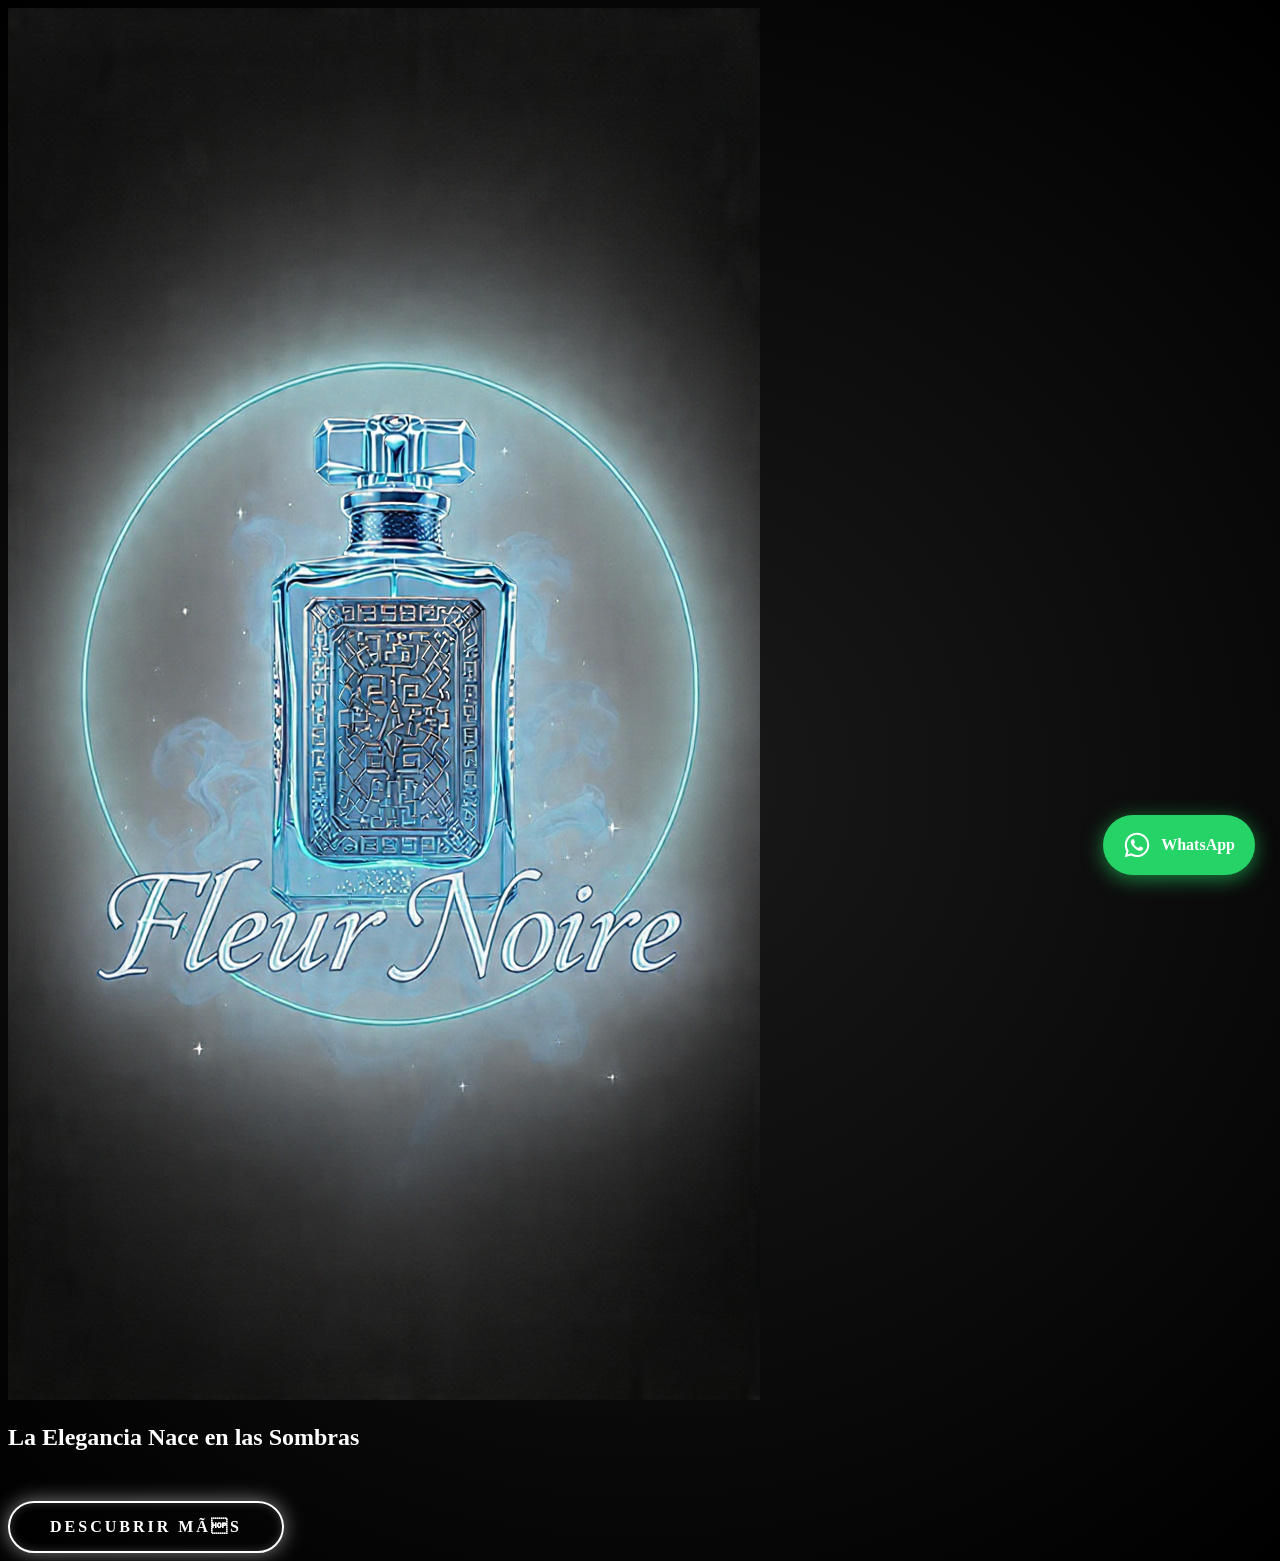
==== index.html @ 38c20ef3 "index.html" ====
<!DOCTYPE html>
<htm lang="es">
<head>
  <title>Fleur Noire MX</title>
  <meta charset="UFT-8">
  <link rel="icon" type="image/jpeg" href="favicon.jpeg">
  <style>
  body { 
    background: radial-gradient(circle at center, #1a1a1a 0%, #000000 100%);
    color: #FFF;
    font-family: Georgia, serif;
    min-height: 100vh;
}
    
    
.hero {
    display: flex;
    flex-direction: column;
    align-items: center;
    justify-content: center;
    min-height: 100vh;
    padding: 20px;
    text-align: center;
    gap: 20px; /
}

.hero img {
    max-width: 600px !important;
    width: 90% !important;
    height: auto;
    display: block;
    margin: 0 auto 40px auto !important;
    filter: drop-shadow(0 0 40px #00f2ff) 
            drop-shadow(0 0 80px #00f2ff) !important;
}

.hero h2, .hero p { 
    font-size: 36px !important;
    color: #fff !important;
    letter-spacing: 5px !important;
    text-transform: uppercase !important;
    text-shadow: 0 0 20px #fff,
                 0 0 40px #00f2ff !important;
    margin: 40px 0 !important;
}

.hero a {
    padding: 25px 60px !important;
    font-size: 24px !important;
    color: #00f2ff !important;
    border: 3px solid #00f2ff !important;
    border-radius: 50px !important;
    text-decoration: none !important;
    text-transform: uppercase !important;
    letter-spacing: 3px !important;
    display: inline-block !important;
    margin-top: 40px !important;
    box-shadow: 0 0 30px #00f2ff,
                inset 0 0 30px rgba(0, 242, 255, 0.2) !important;
    transition: all 0.3s ease !important;
}

.hero a:hover {
    background: #00f2ff !important;
    color: #000 !important;
    box-shadow: 0 0 50px #00f2ff !important;
    transform: scale(1.1) !important;
}
.btn-descubrir {
    display: inline-block;
    padding: 14px 35px;
    background: transparent;
    color: #00d9ff;
    border: 2px solid #00d9ff;
    border-radius: 50px;
    font-size: 1rem;
    font-weight: 600;
    letter-spacing: 3px;
    text-transform: uppercase;
    text-decoration: none;
    cursor: pointer;
    transition: all 0.3s ease;
    box-shadow: 
    0 0 15px rgba(0, 217, 255, 0.1);
}

.btn-descubrir {
    display: inline-block;
    margin-top: 30px;
    padding: 15px 40px;
    background: transparent;
    color: #fff;
    text-decoration: none;
    text-transform: uppercase;
    font-weight: 700;
    letter-spacing: 3px;
    border: 2px solid #fff;
    border-radius: 50px;
    box-shadow: 
        0 0 20px rgba(255, 255, 255, 0.5),
        inset 0 0 10px rgba(255, 255, 255, 0.2);
    transition: all 0.3s ease;
    animation: pulseBoton 2s ease-in-out infinite;
}

.btn-descubrir:hover {
    background: rgba(255, 255, 255, 0.1);
    color: #fff;
    border: 2px solid #fff;
    box-shadow: 
        0 0 30px #ffffff,
        0 0 60px #e0e0e0,
        inset 0 0 20px rgba(255, 255, 255, 0.3);
    transform: translateY(-5px) scale(1.05);
}

.btn-descubrir:focus {
    outline: 2px solid rgba(255, 255, 255, 0.4);
    outline-offset: 4px;
}

.btn-descubrir:active {
    background: rgba(255, 255, 255, 0.2);
    backdrop-filter: blur(10px);
    -webkit-backdrop-filter: blur(10px);
    transform: scale(0.95);
    outline: none;
}

@keyframes pulseBoton {
    0%, 100% { 
        box-shadow: 
            0 0 20px rgba(255, 255, 255, 0.5),
            inset 0 0 10px rgba(255, 255, 255, 0.2);
    }
    50% { 
        box-shadow: 
            0 0 35px rgba(255, 255, 255, 0.8),
            0 0 60px rgba(255, 255, 255, 0.4),
            inset 0 0 15px rgba(255, 255, 255, 0.3);
    }
}
    <style>
  body { 
    background: #000;

     }
    .hero { 
      display: flex; 
     }

 .hero h2 { 
    font-size: 2rem; 
    font-weight: 700;
    margin: 0;
    color: #ffffff; 
    letter-spacing: 4px;
    text-transform: uppercase;
    animation: whiteFire 1.2s ease-in-out infinite alternate; 
    text-shadow: 
        0 0 10px #fff,
        0 0 20px #fff,
        0 0 30px #e0e0e0;
}

      }

  @keyframes whiteFire {
    0%, 100% {
        text-shadow: 
            0 0 5px #fff,
            0 0 10px #fff,
            0 0 20px #fff,
            0 0 40px #e0e0e0;
        transform: translateY(0px);
    }
    50% {
        text-shadow: 
            0 -5px 15px #fff,
            0 -10px 25px #fff,
            0 -15px 35px #e0e0e0;
        transform: scaleY(1.05) skewX(1deg);
    }
    40% {
        text-shadow: 
            0 0 10px #fff,
            0 0 30px #fff,
            0 0 50px #ffffff;
        transform: scaleY(0.97) skewX(-1deg);
    }
    50% {
        text-shadow: 
            0 0 5px  15px #fff,
            0 0 10px 25px #fff,
            0 0 20px 40px #fff,
            0 0 40px 60px #e0e0e0;             
        transform: translateY(0px); 
    }
    50% {
        text-shadow: 
            0 -5px 15px #fff,
            0  -10px 25px #fff,
            0  -15px 40px #fff;
            0  -20px 60px #e0e0e0;
        transform: translateY(-3px);
    }
}
    
    @keyframes smokeMove {
        0% { background-position: 0% 0%, 100% 100%; }
        100% { background-position: 100% 50%, 0% 50%; }
    }
 .btn-whatsapp {
        position: fixed;
        bottom: 25px;
        right: 25px;
        background: #25D366;
        color: #fff;
        width: 60px;
        height: 60px;
        border-radius: 50%;
        display: flex;
        align-items: center;
        justify-content: center;
        text-decoration: none;
        box-shadow: 0 4px 20px rgba(37, 211, 102, 0.6);
        z-index: 9999;
        transition: all 0.3s ease;
        animation: pulsoWhats 2s ease-in-out infinite;
    }

    .btn-whatsapp:hover {
        transform: scale(1.1);
        box-shadow: 0 6px 30px rgba(37, 211, 102, 0.9);
    }

    .whatsapp-icon {
        width: 28px;
        height: 28px;
        flex-shrink: 0;
    }

    .whatsapp-text {
        display: none;
    }

    @keyframes pulsoWhats {
        0%, 100% { 
            box-shadow: 0 4px 20px rgba(37, 211, 102, 0.6);
        }
        50% { 
            box-shadow: 0 4px 30px rgba(37, 211, 102, 1), 
                        0 0 0 8px rgba(37, 211, 102, 0.2);
        }
    }

    @media (min-width: 768px) {
        .btn-whatsapp {
            width: auto;
            padding: 0 20px;
            border-radius: 50px;
            gap: 10px;
        }
        .whatsapp-text {
            display: block;
            font-weight: 600;
            font-size: 16px;
        }
  
    }
        @keyframes pulso-neon {
            0%, 100% { filter: drop-shadow(0 0 20px #00FFFF); }
            50% { filter: drop-shadow(0 0 40px #00FFFF) drop-shadow(0 0 60px #00FFFF); }
        }
        .logo-glow {
            animation: pulso-neon 2s ease-in-out infinite;
        }
    </style>
 
    
</head>
<body>
  <div class="hero-section">
  <img src="logo-fleur-.jpeg" alt="Fleur Noire" class="logo-glow">
 <h2> La Elegancia Nace en las Sombras</h2>
    <a href="marcas.html" class="btn-descubrir">DESCUBRIR MÁS</a>
    
  </section>
  </div>
 <a href="https://wa.me/5215564448318?text=Hola%20Fleur%20Noire,%20quiero%20info" 
       class="btn-whatsapp" 
       target="_blank" 
       rel="noopener noreferrer">
        <svg class="whatsapp-icon" xmlns="http://www.w3.org/2000/svg" viewBox="0 0 448 512">
            <path fill="#ffffff" d="M380.9 97.1C339 55.1 283.2 32 223.9 32c-122.4 0-222 99.6-222 222 0 39.1 10.2 77.3 29.6 111L0 480l117.7-30.9c32.4 17.7 68.9 27 106.1 27h.1c122.3 0 224.1-99.6 224.1-222 0-59.3-25.2-115-67.1-157zm-157 341.6c-33.2 0-65.7-8.9-94-25.7l-6.7-4-69.8 18.3L72 359.2l-4.4-7c-18.5-29.4-28.2-63.3-28.2-98.2 0-101.7 82.8-184.5 184.6-184.5 49.3 0 95.6 19.2 130.4 54.1 34.8 34.9 56.2 81.2 56.1 130.5 0 101.8-84.9 184.6-186.6 184.6zm101.2-138.2c-5.5-2.8-32.8-16.2-37.9-18-5.1-1.9-8.8-2.8-12.5 2.8-3.7 5.6-14.3 18-17.6 21.8-3.2 3.7-6.5 4.2-12 1.4-32.6-16.3-54-29.1-75.5-66-5.7-9.8 5.7-9.1 16.3-30.3 1.8-3.7.9-6.9-.5-9.7-1.4-2.8-12.5-30.1-17.1-41.2-4.5-10.8-9.1-9.3-12.5-9.5-3.2-.2-6.9-.2-10.6-.2-3.7 0-9.7 1.4-14.8 6.9-5.1 5.6-19.4 19-19.4 46.3 0 27.3 19.9 53.7 22.6 57.4 2.8 3.7 39.1 59.7 94.8 83.8 35.2 15.2 49 16.5 66.6 13.9 10.7-1.6 32.8-13.4 37.4-26.4 4.6-13 4.6-24.1 3.2-26.4-1.3-2.5-5-3.9-10.5-6.6z"/>
        </svg>
        <span class="whatsapp-text">WhatsApp</span>
    </a>

</body> 
</html>
</body>
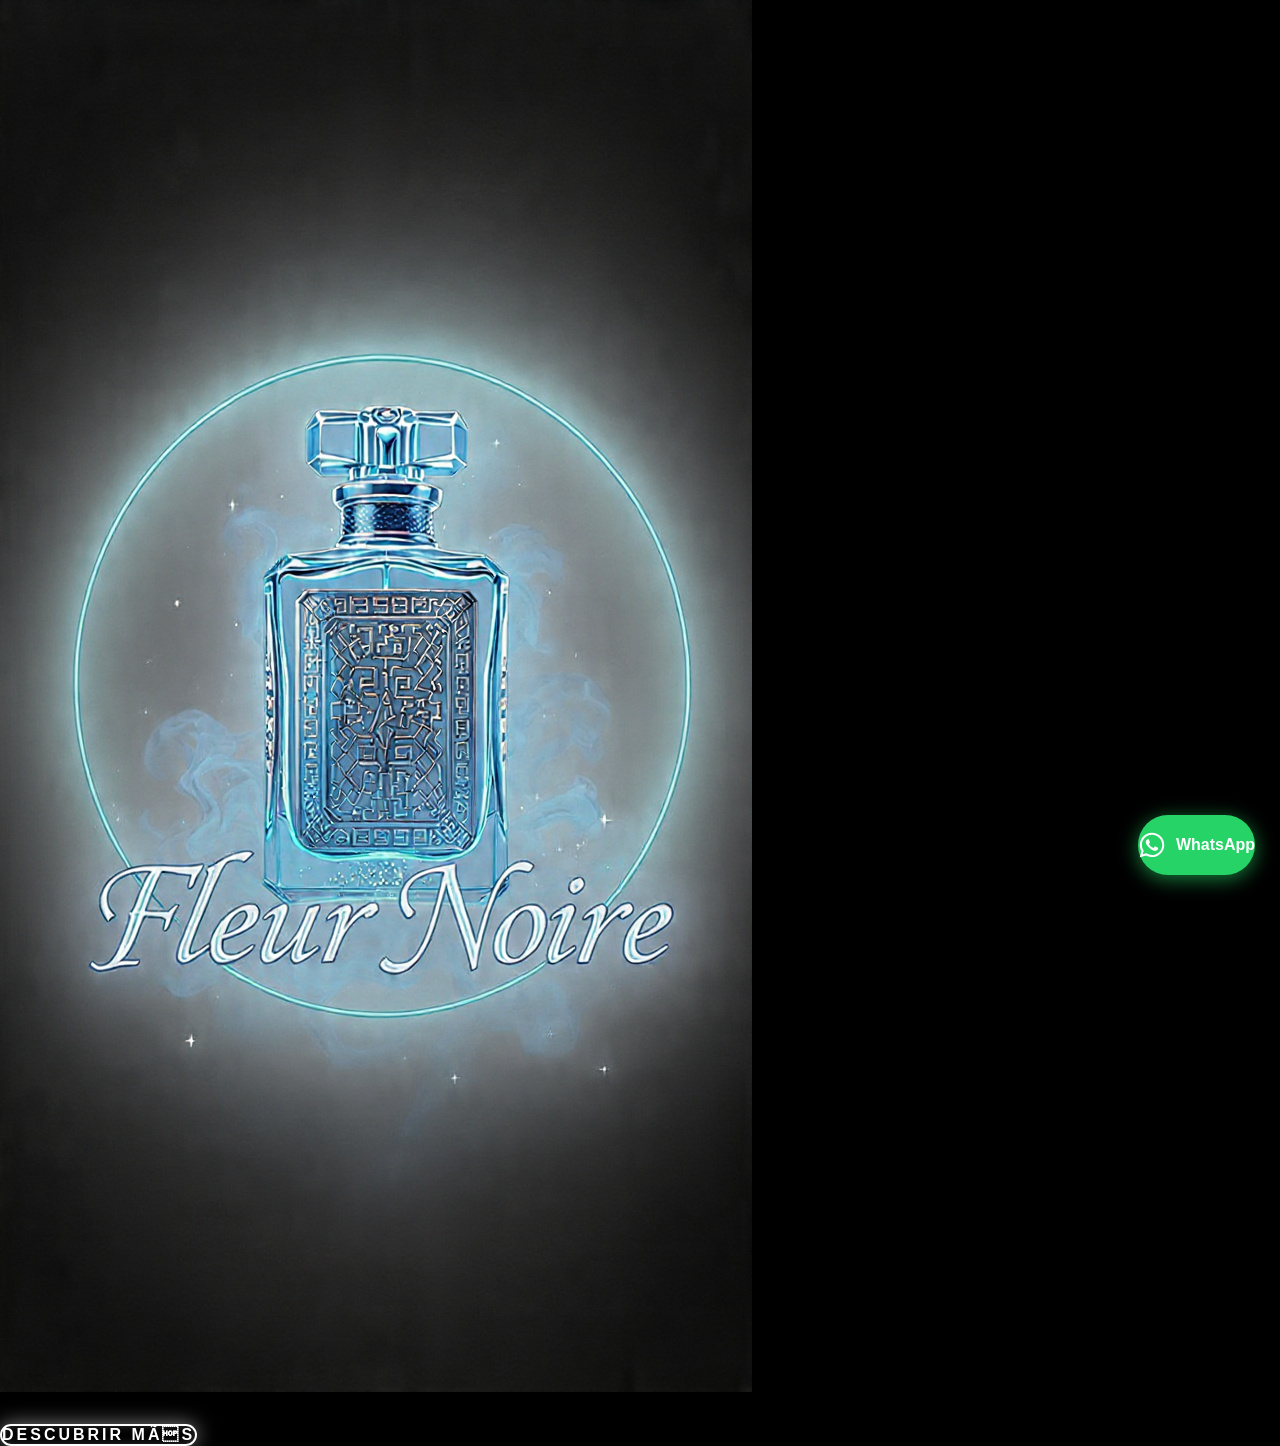
==== commit 17670c5c: "index.html" ====
--- a/index.html
+++ b/index.html
@@ -5,61 +5,67 @@
   <meta charset="UFT-8">
   <link rel="icon" type="image/jpeg" href="favicon.jpeg">
   <style>
-  body { 
-    background: radial-gradient(circle at center, #1a1a1a 0%, #000000 100%);
-    color: #FFF;
-    font-family: Georgia, serif;
-    min-height: 100vh;
+  * {
+    margin: 0 !important;
+    padding: 0 !important;
+    box-sizing: border-box !important;
+}
+    body { 
+ background: #000 !important;
+margin: 0 !important;
+padding: 0 !important;
+width: 100% !important;
+overflow-x: hidden !important;
+font-family: 'Arial', sans-serif !important;
 }
     
     
 .hero {
-    display: flex;
-    flex-direction: column;
-    align-items: center;
-    justify-content: center;
-    min-height: 100vh;
-    padding: 20px;
-    text-align: center;
-    gap: 20px; /
+    width: 100vw !important;
+    min-height: 100vh !important;
+    display: flex !important;
+    flex-direction: column !important;
+    justify-content: center !important;
+    align-items: center !important;
+    text-align: center !important;
+    padding: 40px 20px !important;
+    box-sizing: border-box !important;
+
+ 
 }
 
 .hero img {
-    max-width: 600px !important;
-    width: 90% !important;
-    height: auto;
-    display: block;
+    max-width: 500px !important;
+    width: 80% !important;
+    height: auto !important;
     margin: 0 auto 40px auto !important;
     filter: drop-shadow(0 0 40px #00f2ff) 
             drop-shadow(0 0 80px #00f2ff) !important;
 }
 
-.hero h2, .hero p { 
-    font-size: 36px !important;
-    color: #fff !important;
-    letter-spacing: 5px !important;
+.hero p {
+    color: #00d9ff !important;
+    font-size: 1.5rem !important;
+    margin-bottom: 40px !important;
+    text-shadow: 0 0 20px #00f2ff !important;
+}
+
+.hero a {
+    display: inline-block !important;
+    padding: 20px 60px !important;
+    background: transparent !important;
+    color: #00d9ff !important;
+    border: 3px solid #00d9ff !important;
+    border-radius: 50px !important;
+    font-size: 1.2rem !important;
+    font-weight: 700 !important;
+    letter-spacing: 4px !important;
     text-transform: uppercase !important;
-    text-shadow: 0 0 20px #fff,
-                 0 0 40px #00f2ff !important;
-    margin: 40px 0 !important;
-}
-
-.hero a {
-    padding: 25px 60px !important;
-    font-size: 24px !important;
-    color: #00f2ff !important;
-    border: 3px solid #00f2ff !important;
-    border-radius: 50px !important;
     text-decoration: none !important;
-    text-transform: uppercase !important;
-    letter-spacing: 3px !important;
-    display: inline-block !important;
-    margin-top: 40px !important;
-    box-shadow: 0 0 30px #00f2ff,
-                inset 0 0 30px rgba(0, 242, 255, 0.2) !important;
+    cursor: pointer !important;
     transition: all 0.3s ease !important;
-}
-
+    box-shadow: 0 0 30px rgba(0, 217, 255, 0.5) !important;
+}
 .hero a:hover {
     background: #00f2ff !important;
     color: #000 !important;
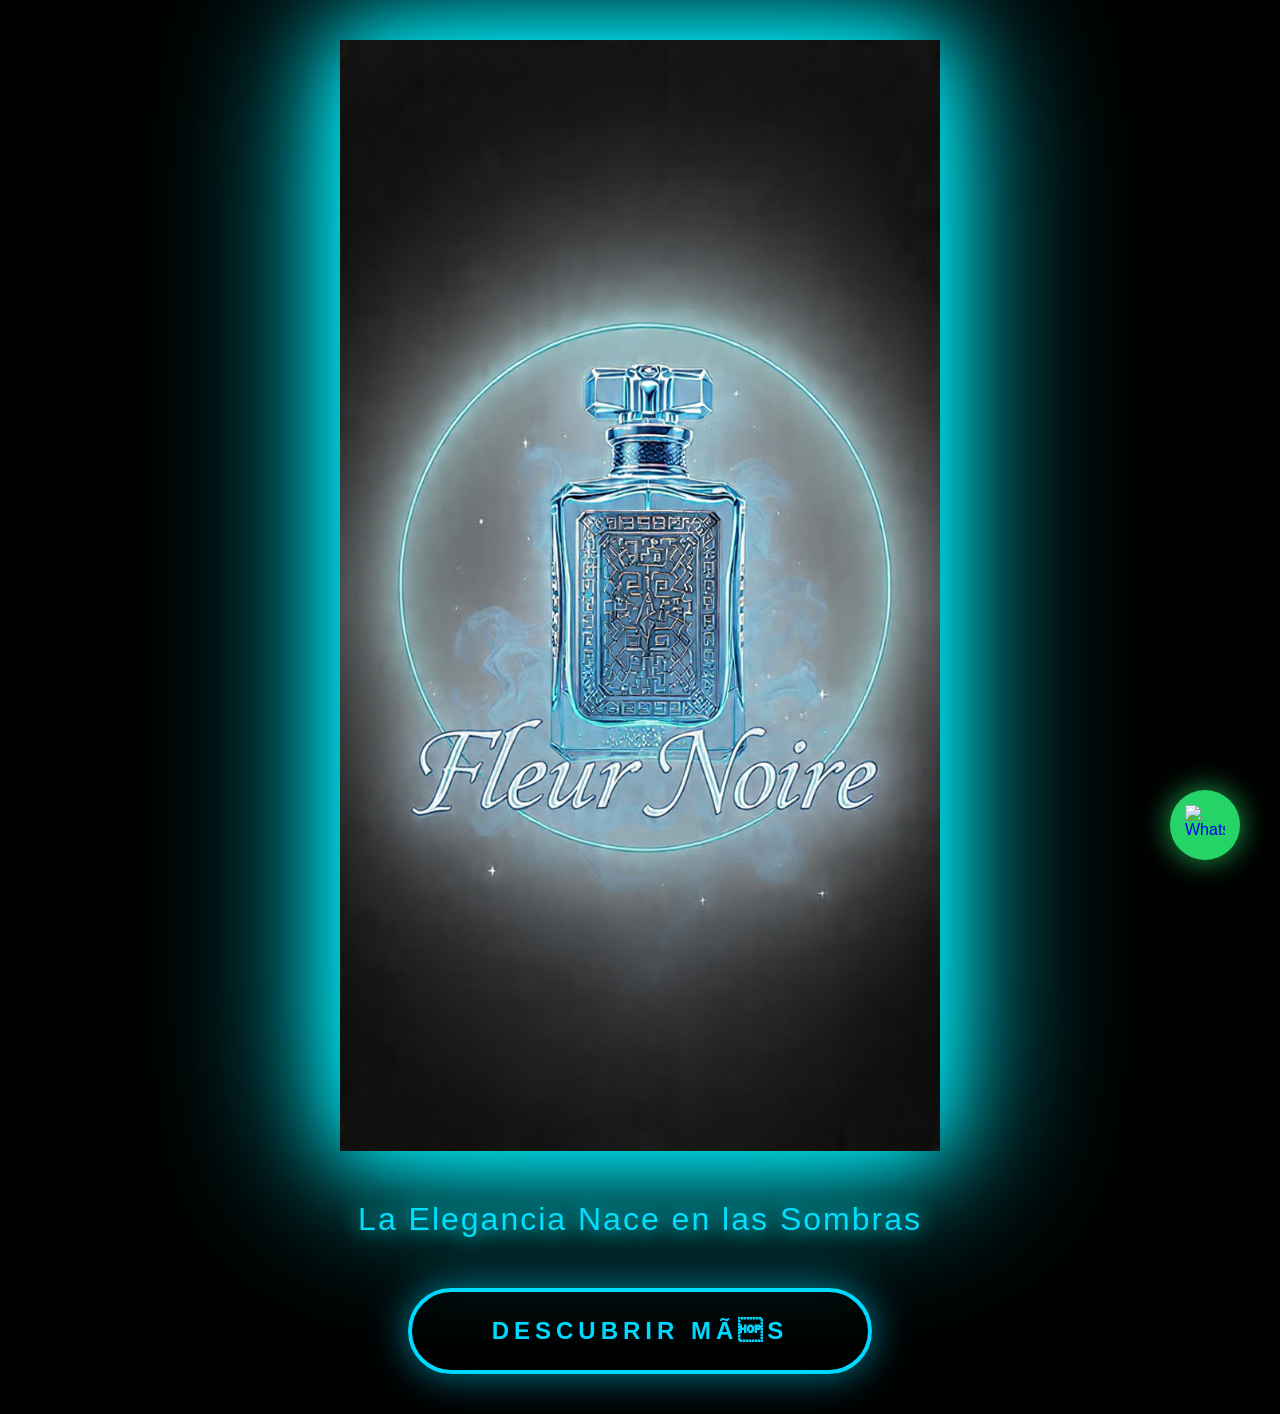
==== commit 99bcff73: "index.html" ====
--- a/index.html
+++ b/index.html
@@ -5,22 +5,22 @@
   <meta charset="UFT-8">
   <link rel="icon" type="image/jpeg" href="favicon.jpeg">
   <style>
-  * {
+   * {
     margin: 0 !important;
     padding: 0 !important;
     box-sizing: border-box !important;
 }
-    body { 
- background: #000 !important;
-margin: 0 !important;
-padding: 0 !important;
-width: 100% !important;
-overflow-x: hidden !important;
-font-family: 'Arial', sans-serif !important;
+
+body {
+    background: #000 !important;
+    margin: 0 !important;
+    padding: 0 !important;
+    width: 100% !important;
+    overflow-x: hidden !important;
+    font-family: 'Arial', sans-serif !important;
 }
-    
-    
-.hero {
+
+.hero-section {
     width: 100vw !important;
     min-height: 100vh !important;
     display: flex !important;
@@ -29,258 +29,80 @@
     align-items: center !important;
     text-align: center !important;
     padding: 40px 20px !important;
-    box-sizing: border-box !important;
-
- 
 }
 
-.hero img {
-    max-width: 500px !important;
-    width: 80% !important;
+.logo-glow {
+    max-width: 600px !important;
+    width: 85% !important;
     height: auto !important;
-    margin: 0 auto 40px auto !important;
+    margin: 0 auto 50px auto !important;
     filter: drop-shadow(0 0 40px #00f2ff) 
             drop-shadow(0 0 80px #00f2ff) !important;
+    animation: pulso-neon 2s ease-in-out infinite;
 }
 
-.hero p {
-    color: #00d9ff !important;
-    font-size: 1.5rem !important;
-    margin-bottom: 40px !important;
-    text-shadow: 0 0 20px #00f2ff !important;
+@keyframes pulso-neon {
+    0%, 100% { filter: drop-shadow(0 0 20px #00f2ff); }
+    50% { filter: drop-shadow(0 0 40px #00f2ff) drop-shadow(0 0 60px #00f2ff); }
 }
 
-.hero a {
+.hero-section h2 {
+    color: #00d9ff !important;
+    font-size: 2rem !important;
+    margin-bottom: 50px !important;
+    text-shadow: 0 0 20px #00f2ff !important;
+    letter-spacing: 2px !important;
+    font-weight: 400 !important;
+}
+
+.btn-descubrir {
     display: inline-block !important;
-    padding: 20px 60px !important;
+    padding: 25px 80px !important;
     background: transparent !important;
     color: #00d9ff !important;
-    border: 3px solid #00d9ff !important;
+    border: 4px solid #00d9ff !important;
     border-radius: 50px !important;
-    font-size: 1.2rem !important;
+    font-size: 1.5rem !important;
     font-weight: 700 !important;
-    letter-spacing: 4px !important;
+    letter-spacing: 5px !important;
     text-transform: uppercase !important;
     text-decoration: none !important;
     cursor: pointer !important;
     transition: all 0.3s ease !important;
-    box-shadow: 0 0 30px rgba(0, 217, 255, 0.5) !important;
-}
-.hero a:hover {
-    background: #00f2ff !important;
-    color: #000 !important;
-    box-shadow: 0 0 50px #00f2ff !important;
-    transform: scale(1.1) !important;
-}
-.btn-descubrir {
-    display: inline-block;
-    padding: 14px 35px;
-    background: transparent;
-    color: #00d9ff;
-    border: 2px solid #00d9ff;
-    border-radius: 50px;
-    font-size: 1rem;
-    font-weight: 600;
-    letter-spacing: 3px;
-    text-transform: uppercase;
-    text-decoration: none;
-    cursor: pointer;
-    transition: all 0.3s ease;
-    box-shadow: 
-    0 0 15px rgba(0, 217, 255, 0.1);
-}
-
-.btn-descubrir {
-    display: inline-block;
-    margin-top: 30px;
-    padding: 15px 40px;
-    background: transparent;
-    color: #fff;
-    text-decoration: none;
-    text-transform: uppercase;
-    font-weight: 700;
-    letter-spacing: 3px;
-    border: 2px solid #fff;
-    border-radius: 50px;
-    box-shadow: 
-        0 0 20px rgba(255, 255, 255, 0.5),
-        inset 0 0 10px rgba(255, 255, 255, 0.2);
-    transition: all 0.3s ease;
-    animation: pulseBoton 2s ease-in-out infinite;
+    box-shadow: 0 0 40px rgba(0, 217, 255, 0.6) !important;
 }
 
 .btn-descubrir:hover {
-    background: rgba(255, 255, 255, 0.1);
-    color: #fff;
-    border: 2px solid #fff;
-    box-shadow: 
-        0 0 30px #ffffff,
-        0 0 60px #e0e0e0,
-        inset 0 0 20px rgba(255, 255, 255, 0.3);
-    transform: translateY(-5px) scale(1.05);
+    background: #00d9ff !important;
+    color: #000 !important;
+    box-shadow: 0 0 60px rgba(0, 217, 255, 1) !important;
+    transform: scale(1.05) !important;
 }
 
-.btn-descubrir:focus {
-    outline: 2px solid rgba(255, 255, 255, 0.4);
-    outline-offset: 4px;
+.whatsapp-float {
+    position: fixed !important;
+    width: 70px !important;
+    height: 70px !important;
+    bottom: 40px !important;
+    right: 40px !important;
+    background-color: #25d366 !important;
+    border-radius: 50% !important;
+    box-shadow: 0 0 30px rgba(37, 211, 102, 0.8) !important;
+    z-index: 1000 !important;
+    display: flex !important;
+    align-items: center !important;
+    justify-content: center !important;
+    text-decoration: none !important;
 }
 
-.btn-descubrir:active {
-    background: rgba(255, 255, 255, 0.2);
-    backdrop-filter: blur(10px);
-    -webkit-backdrop-filter: blur(10px);
-    transform: scale(0.95);
-    outline: none;
+.whatsapp-float img {
+    width: 40px !important;
+    height: 40px !important;
 }
 
-@keyframes pulseBoton {
-    0%, 100% { 
-        box-shadow: 
-            0 0 20px rgba(255, 255, 255, 0.5),
-            inset 0 0 10px rgba(255, 255, 255, 0.2);
-    }
-    50% { 
-        box-shadow: 
-            0 0 35px rgba(255, 255, 255, 0.8),
-            0 0 60px rgba(255, 255, 255, 0.4),
-            inset 0 0 15px rgba(255, 255, 255, 0.3);
-    }
+.whatsapp-text {
+    display: none !important;
 }
-    <style>
-  body { 
-    background: #000;
-
-     }
-    .hero { 
-      display: flex; 
-     }
-
- .hero h2 { 
-    font-size: 2rem; 
-    font-weight: 700;
-    margin: 0;
-    color: #ffffff; 
-    letter-spacing: 4px;
-    text-transform: uppercase;
-    animation: whiteFire 1.2s ease-in-out infinite alternate; 
-    text-shadow: 
-        0 0 10px #fff,
-        0 0 20px #fff,
-        0 0 30px #e0e0e0;
-}
-
-      }
-
-  @keyframes whiteFire {
-    0%, 100% {
-        text-shadow: 
-            0 0 5px #fff,
-            0 0 10px #fff,
-            0 0 20px #fff,
-            0 0 40px #e0e0e0;
-        transform: translateY(0px);
-    }
-    50% {
-        text-shadow: 
-            0 -5px 15px #fff,
-            0 -10px 25px #fff,
-            0 -15px 35px #e0e0e0;
-        transform: scaleY(1.05) skewX(1deg);
-    }
-    40% {
-        text-shadow: 
-            0 0 10px #fff,
-            0 0 30px #fff,
-            0 0 50px #ffffff;
-        transform: scaleY(0.97) skewX(-1deg);
-    }
-    50% {
-        text-shadow: 
-            0 0 5px  15px #fff,
-            0 0 10px 25px #fff,
-            0 0 20px 40px #fff,
-            0 0 40px 60px #e0e0e0;             
-        transform: translateY(0px); 
-    }
-    50% {
-        text-shadow: 
-            0 -5px 15px #fff,
-            0  -10px 25px #fff,
-            0  -15px 40px #fff;
-            0  -20px 60px #e0e0e0;
-        transform: translateY(-3px);
-    }
-}
-    
-    @keyframes smokeMove {
-        0% { background-position: 0% 0%, 100% 100%; }
-        100% { background-position: 100% 50%, 0% 50%; }
-    }
- .btn-whatsapp {
-        position: fixed;
-        bottom: 25px;
-        right: 25px;
-        background: #25D366;
-        color: #fff;
-        width: 60px;
-        height: 60px;
-        border-radius: 50%;
-        display: flex;
-        align-items: center;
-        justify-content: center;
-        text-decoration: none;
-        box-shadow: 0 4px 20px rgba(37, 211, 102, 0.6);
-        z-index: 9999;
-        transition: all 0.3s ease;
-        animation: pulsoWhats 2s ease-in-out infinite;
-    }
-
-    .btn-whatsapp:hover {
-        transform: scale(1.1);
-        box-shadow: 0 6px 30px rgba(37, 211, 102, 0.9);
-    }
-
-    .whatsapp-icon {
-        width: 28px;
-        height: 28px;
-        flex-shrink: 0;
-    }
-
-    .whatsapp-text {
-        display: none;
-    }
-
-    @keyframes pulsoWhats {
-        0%, 100% { 
-            box-shadow: 0 4px 20px rgba(37, 211, 102, 0.6);
-        }
-        50% { 
-            box-shadow: 0 4px 30px rgba(37, 211, 102, 1), 
-                        0 0 0 8px rgba(37, 211, 102, 0.2);
-        }
-    }
-
-    @media (min-width: 768px) {
-        .btn-whatsapp {
-            width: auto;
-            padding: 0 20px;
-            border-radius: 50px;
-            gap: 10px;
-        }
-        .whatsapp-text {
-            display: block;
-            font-weight: 600;
-            font-size: 16px;
-        }
-  
-    }
-        @keyframes pulso-neon {
-            0%, 100% { filter: drop-shadow(0 0 20px #00FFFF); }
-            50% { filter: drop-shadow(0 0 40px #00FFFF) drop-shadow(0 0 60px #00FFFF); }
-        }
-        .logo-glow {
-            animation: pulso-neon 2s ease-in-out infinite;
-        }
     </style>
  
     
@@ -293,13 +115,11 @@
     
   </section>
   </div>
+    
  <a href="https://wa.me/5215564448318?text=Hola%20Fleur%20Noire,%20quiero%20info" 
-       class="btn-whatsapp" 
-       target="_blank" 
+       class="whatsapp-float" target="_blank" 
        rel="noopener noreferrer">
-        <svg class="whatsapp-icon" xmlns="http://www.w3.org/2000/svg" viewBox="0 0 448 512">
-            <path fill="#ffffff" d="M380.9 97.1C339 55.1 283.2 32 223.9 32c-122.4 0-222 99.6-222 222 0 39.1 10.2 77.3 29.6 111L0 480l117.7-30.9c32.4 17.7 68.9 27 106.1 27h.1c122.3 0 224.1-99.6 224.1-222 0-59.3-25.2-115-67.1-157zm-157 341.6c-33.2 0-65.7-8.9-94-25.7l-6.7-4-69.8 18.3L72 359.2l-4.4-7c-18.5-29.4-28.2-63.3-28.2-98.2 0-101.7 82.8-184.5 184.6-184.5 49.3 0 95.6 19.2 130.4 54.1 34.8 34.9 56.2 81.2 56.1 130.5 0 101.8-84.9 184.6-186.6 184.6zm101.2-138.2c-5.5-2.8-32.8-16.2-37.9-18-5.1-1.9-8.8-2.8-12.5 2.8-3.7 5.6-14.3 18-17.6 21.8-3.2 3.7-6.5 4.2-12 1.4-32.6-16.3-54-29.1-75.5-66-5.7-9.8 5.7-9.1 16.3-30.3 1.8-3.7.9-6.9-.5-9.7-1.4-2.8-12.5-30.1-17.1-41.2-4.5-10.8-9.1-9.3-12.5-9.5-3.2-.2-6.9-.2-10.6-.2-3.7 0-9.7 1.4-14.8 6.9-5.1 5.6-19.4 19-19.4 46.3 0 27.3 19.9 53.7 22.6 57.4 2.8 3.7 39.1 59.7 94.8 83.8 35.2 15.2 49 16.5 66.6 13.9 10.7-1.6 32.8-13.4 37.4-26.4 4.6-13 4.6-24.1 3.2-26.4-1.3-2.5-5-3.9-10.5-6.6z"/>
-        </svg>
+        <img src="https://upload.wikimedia.org/wikipedia/commons/6/6b/WhatsApp.svg" alt="WhatsApp">
         <span class="whatsapp-text">WhatsApp</span>
     </a>
 
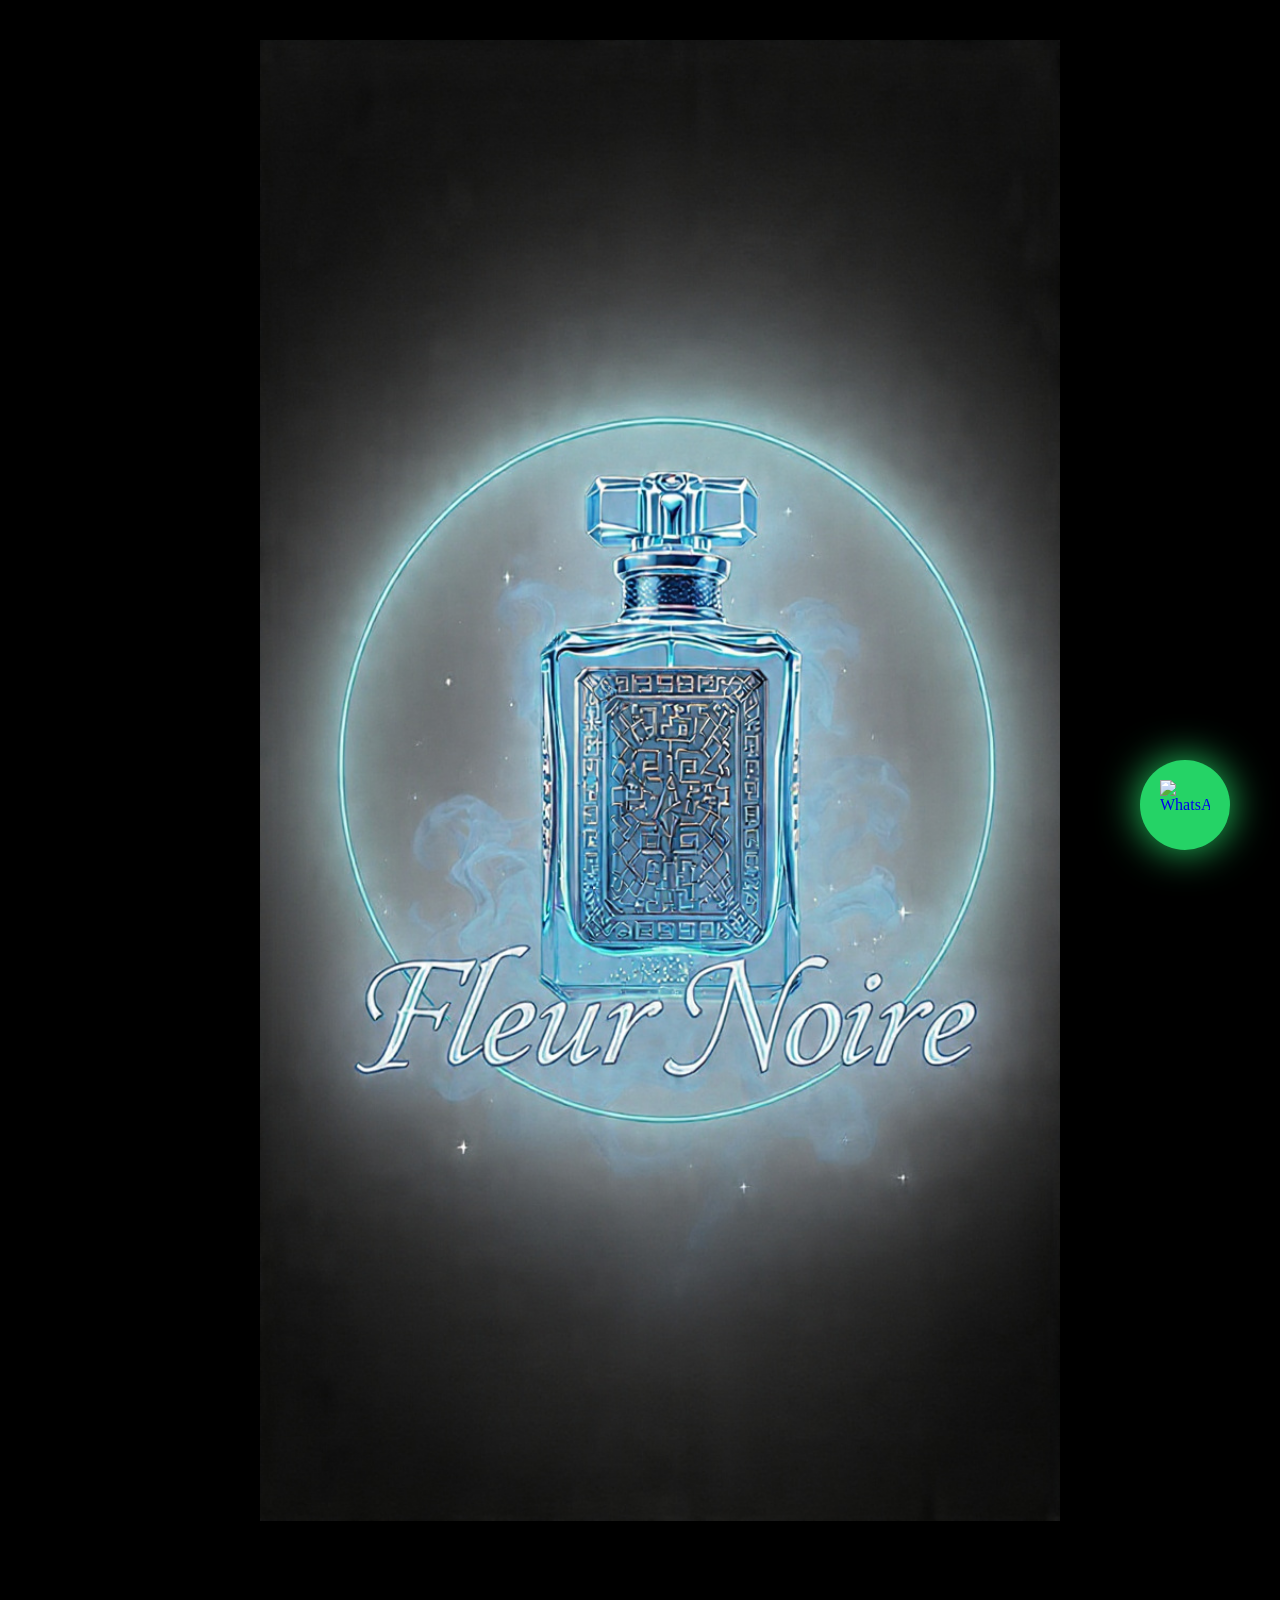
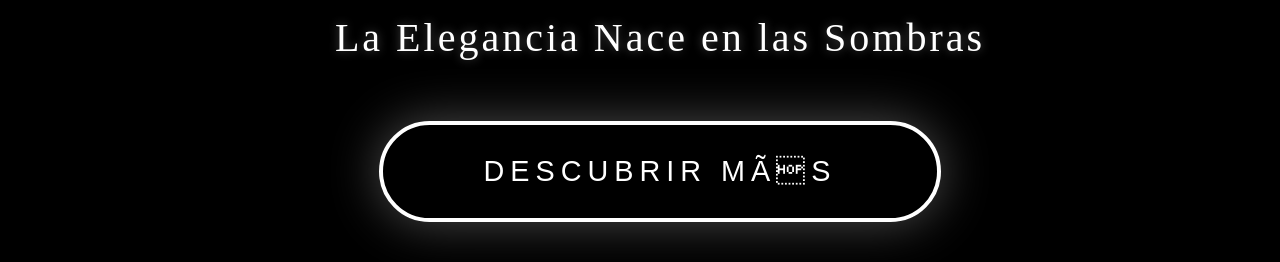
==== commit f445afd2: "index.html" ====
--- a/index.html
+++ b/index.html
@@ -5,7 +5,7 @@
   <meta charset="UFT-8">
   <link rel="icon" type="image/jpeg" href="favicon.jpeg">
   <style>
-   * {
+     {
     margin: 0 !important;
     padding: 0 !important;
     box-sizing: border-box !important;
@@ -17,7 +17,7 @@
     padding: 0 !important;
     width: 100% !important;
     overflow-x: hidden !important;
-    font-family: 'Arial', sans-serif !important;
+    font-family: 'Georgia', serif !important;
 }
 
 .hero-section {
@@ -32,72 +32,93 @@
 }
 
 .logo-glow {
-    max-width: 600px !important;
-    width: 85% !important;
+    max-width: 800px !important;
+    width: 90% !important;
     height: auto !important;
-    margin: 0 auto 50px auto !important;
-    filter: drop-shadow(0 0 40px #00f2ff) 
-            drop-shadow(0 0 80px #00f2ff) !important;
-    animation: pulso-neon 2s ease-in-out infinite;
+    margin: 0 auto 60px auto !important;
+    animation: flameo-azul 1.5s ease-in-out infinite alternate;
 }
 
-@keyframes pulso-neon {
-    0%, 100% { filter: drop-shadow(0 0 20px #00f2ff); }
-    50% { filter: drop-shadow(0 0 40px #00f2ff) drop-shadow(0 0 60px #00f2ff); }
+@keyframes flameo-azul {
+    0% { 
+        filter: drop-shadow(0 0 20px #00f2ff) 
+                drop-shadow(0 0 40px #00f2ff)
+                drop-shadow(0 0 60px #0099ff);
+    }
+    100% { 
+        filter: drop-shadow(0 0 40px #00f2ff) 
+                drop-shadow(0 0 80px #00f2ff)
+                drop-shadow(0 0 120px #0099ff);
+    }
 }
 
 .hero-section h2 {
-    color: #00d9ff !important;
-    font-size: 2rem !important;
-    margin-bottom: 50px !important;
-    text-shadow: 0 0 20px #00f2ff !important;
-    letter-spacing: 2px !important;
-    font-weight: 400 !important;
+    color: #FFF !important;
+    font-size: 2.5rem !important;
+    margin-bottom: 60px !important;
+    text-shadow: 0 0 10px rgba(255,255,255,0.3) !important;
+    letter-spacing: 3px !important;
+    font-weight: 300 !important;
+    font-family: 'Georgia', serif !important;
 }
 
 .btn-descubrir {
     display: inline-block !important;
-    padding: 25px 80px !important;
+    padding: 30px 100px !important;
     background: transparent !important;
-    color: #00d9ff !important;
-    border: 4px solid #00d9ff !important;
-    border-radius: 50px !important;
-    font-size: 1.5rem !important;
-    font-weight: 700 !important;
-    letter-spacing: 5px !important;
+    color: #FFF !important;
+    border: 4px solid #FFF !important;
+    border-radius: 60px !important;
+    font-size: 1.8rem !important;
+    font-weight: 400 !important;
+    letter-spacing: 6px !important;
     text-transform: uppercase !important;
     text-decoration: none !important;
     cursor: pointer !important;
-    transition: all 0.3s ease !important;
-    box-shadow: 0 0 40px rgba(0, 217, 255, 0.6) !important;
+    transition: all 0.4s ease !important;
+    box-shadow: 0 0 50px rgba(255, 255, 255, 0.3) !important;
+    font-family: 'Arial', sans-serif !important;
 }
 
 .btn-descubrir:hover {
-    background: #00d9ff !important;
+    background: #FFF !important;
     color: #000 !important;
-    box-shadow: 0 0 60px rgba(0, 217, 255, 1) !important;
-    transform: scale(1.05) !important;
+    box-shadow: 0 0 80px rgba(255, 255, 255, 0.8) !important;
+    transform: scale(1.08) !important;
 }
+
 
 .whatsapp-float {
     position: fixed !important;
-    width: 70px !important;
-    height: 70px !important;
-    bottom: 40px !important;
-    right: 40px !important;
+    width: 90px !important;
+    height: 90px !important;
+    bottom: 50px !important;
+    right: 50px !important;
     background-color: #25d366 !important;
     border-radius: 50% !important;
-    box-shadow: 0 0 30px rgba(37, 211, 102, 0.8) !important;
+    box-shadow: 0 0 40px rgba(37, 211, 102, 1) !important;
     z-index: 1000 !important;
     display: flex !important;
     align-items: center !important;
     justify-content: center !important;
     text-decoration: none !important;
+    transition: all 0.3s ease !important;
+    animation: pulso-whats 2s infinite;
+}
+
+@keyframes pulso-whats {
+    0%, 100% { transform: scale(1); }
+    50% { transform: scale(1.1); }
+}
+
+.whatsapp-float:hover {
+    transform: scale(1.2) !important;
+    box-shadow: 0 0 60px rgba(37, 211, 102, 1) !important;
 }
 
 .whatsapp-float img {
-    width: 40px !important;
-    height: 40px !important;
+    width: 50px !important;
+    height: 50px !important;
 }
 
 .whatsapp-text {
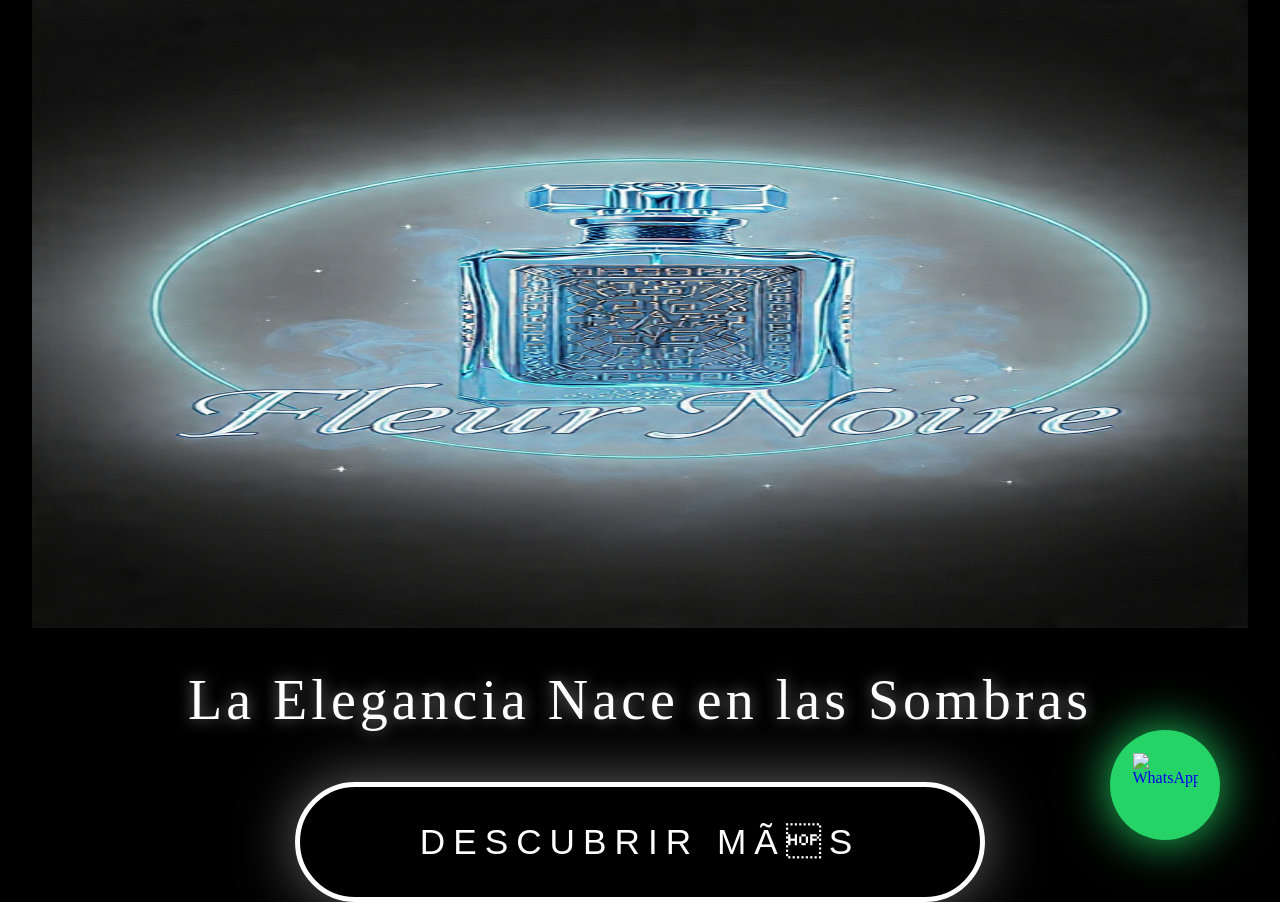
==== commit 10e8322b: "index.html" ====
--- a/index.html
+++ b/index.html
@@ -5,7 +5,7 @@
   <meta charset="UFT-8">
   <link rel="icon" type="image/jpeg" href="favicon.jpeg">
   <style>
-     {
+  * {
     margin: 0 !important;
     padding: 0 !important;
     box-sizing: border-box !important;
@@ -15,115 +15,118 @@
     background: #000 !important;
     margin: 0 !important;
     padding: 0 !important;
-    width: 100% !important;
+    width: 100vw !important;
+    height: 100vh !important;
     overflow-x: hidden !important;
     font-family: 'Georgia', serif !important;
 }
 
 .hero-section {
     width: 100vw !important;
-    min-height: 100vh !important;
+    height: 100vh !important;
     display: flex !important;
     flex-direction: column !important;
     justify-content: center !important;
     align-items: center !important;
     text-align: center !important;
-    padding: 40px 20px !important;
+    padding: 20px !important;
 }
 
 .logo-glow {
-    max-width: 800px !important;
-    width: 90% !important;
+    max-width: 95vw !important;
+    width: 95vw !important;
+    max-height: 70vh !important;
     height: auto !important;
-    margin: 0 auto 60px auto !important;
-    animation: flameo-azul 1.5s ease-in-out infinite alternate;
+    margin: 0 auto 40px auto !important;
+    animation: flameo-brutal 1s ease-in-out infinite alternate;
 }
 
-@keyframes flameo-azul {
+@keyframes flameo-brutal {
     0% { 
-        filter: drop-shadow(0 0 20px #00f2ff) 
-                drop-shadow(0 0 40px #00f2ff)
-                drop-shadow(0 0 60px #0099ff);
+        filter: drop-shadow(0 0 30px #00f2ff) 
+                drop-shadow(0 0 60px #00f2ff)
+                drop-shadow(0 0 90px #0099ff)
+                drop-shadow(0 0 120px #0066ff);
     }
     100% { 
-        filter: drop-shadow(0 0 40px #00f2ff) 
-                drop-shadow(0 0 80px #00f2ff)
-                drop-shadow(0 0 120px #0099ff);
+        filter: drop-shadow(0 0 60px #00f2ff) 
+                drop-shadow(0 0 120px #00f2ff)
+                drop-shadow(0 0 180px #0099ff)
+                drop-shadow(0 0 240px #0066ff);
     }
 }
 
 .hero-section h2 {
     color: #FFF !important;
-    font-size: 2.5rem !important;
-    margin-bottom: 60px !important;
-    text-shadow: 0 0 10px rgba(255,255,255,0.3) !important;
-    letter-spacing: 3px !important;
-    font-weight: 300 !important;
+    font-size: 3.5rem !important;
+    margin-bottom: 50px !important;
+    text-shadow: 0 0 15px rgba(255,255,255,0.5) !important;
+    letter-spacing: 4px !important;
+    font-weight: 200 !important;
     font-family: 'Georgia', serif !important;
 }
 
 .btn-descubrir {
     display: inline-block !important;
-    padding: 30px 100px !important;
+    padding: 35px 120px !important;
     background: transparent !important;
     color: #FFF !important;
-    border: 4px solid #FFF !important;
-    border-radius: 60px !important;
-    font-size: 1.8rem !important;
-    font-weight: 400 !important;
-    letter-spacing: 6px !important;
+    border: 5px solid #FFF !important;
+    border-radius: 70px !important;
+    font-size: 2.2rem !important;
+    font-weight: 300 !important;
+    letter-spacing: 8px !important;
     text-transform: uppercase !important;
     text-decoration: none !important;
     cursor: pointer !important;
     transition: all 0.4s ease !important;
-    box-shadow: 0 0 50px rgba(255, 255, 255, 0.3) !important;
+    box-shadow: 0 0 60px rgba(255, 255, 255, 0.4) !important;
     font-family: 'Arial', sans-serif !important;
 }
 
 .btn-descubrir:hover {
     background: #FFF !important;
     color: #000 !important;
-    box-shadow: 0 0 80px rgba(255, 255, 255, 0.8) !important;
-    transform: scale(1.08) !important;
+    box-shadow: 0 0 100px rgba(255, 255, 255, 1) !important;
+    transform: scale(1.1) !important;
 }
 
-
+/* WHATSAPP MONSTRUOSO */
 .whatsapp-float {
     position: fixed !important;
-    width: 90px !important;
-    height: 90px !important;
-    bottom: 50px !important;
-    right: 50px !important;
+    width: 110px !important;
+    height: 110px !important;
+    bottom: 60px !important;
+    right: 60px !important;
     background-color: #25d366 !important;
     border-radius: 50% !important;
-    box-shadow: 0 0 40px rgba(37, 211, 102, 1) !important;
-    z-index: 1000 !important;
+    box-shadow: 0 0 50px rgba(37, 211, 102, 1) !important;
+    z-index: 10000 !important;
     display: flex !important;
     align-items: center !important;
     justify-content: center !important;
     text-decoration: none !important;
-    transition: all 0.3s ease !important;
-    animation: pulso-whats 2s infinite;
+    animation: pulso-whats-brutal 1.5s infinite;
 }
 
-@keyframes pulso-whats {
-    0%, 100% { transform: scale(1); }
-    50% { transform: scale(1.1); }
+@keyframes pulso-whats-brutal {
+    0%, 100% { transform: scale(1); box-shadow: 0 0 50px rgba(37, 211, 102, 1); }
+    50% { transform: scale(1.15); box-shadow: 0 0 80px rgba(37, 211, 102, 1); }
 }
 
 .whatsapp-float:hover {
-    transform: scale(1.2) !important;
-    box-shadow: 0 0 60px rgba(37, 211, 102, 1) !important;
+    transform: scale(1.25) !important;
 }
 
 .whatsapp-float img {
-    width: 50px !important;
-    height: 50px !important;
+    width: 65px !important;
+    height: 65px !important;
 }
 
 .whatsapp-text {
     display: none !important;
 }
+    
     </style>
  
     
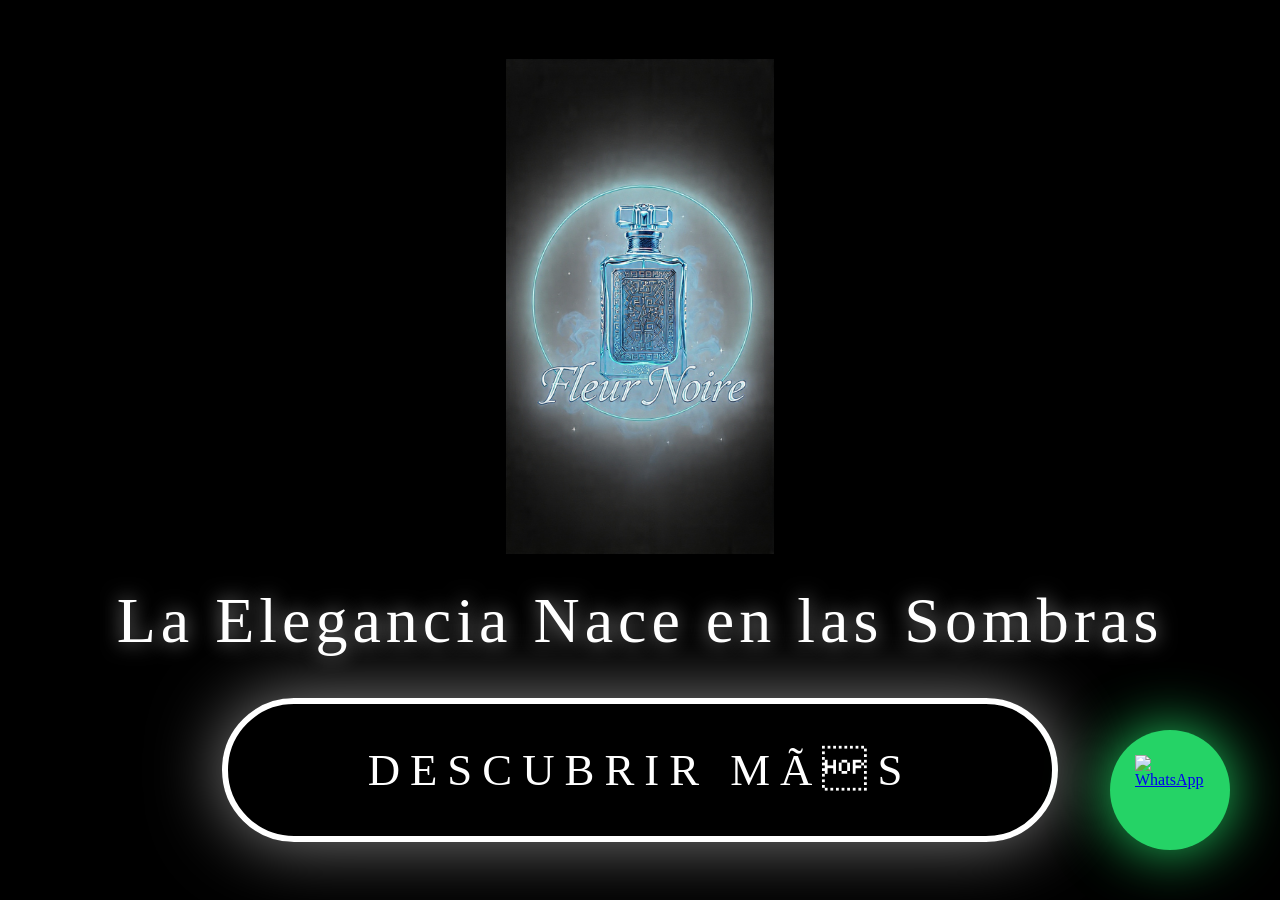
==== commit d6f47598: "index.html" ====
--- a/index.html
+++ b/index.html
@@ -5,7 +5,7 @@
   <meta charset="UFT-8">
   <link rel="icon" type="image/jpeg" href="favicon.jpeg">
   <style>
-  * {
+ * {
     margin: 0 !important;
     padding: 0 !important;
     box-sizing: border-box !important;
@@ -17,8 +17,7 @@
     padding: 0 !important;
     width: 100vw !important;
     height: 100vh !important;
-    overflow-x: hidden !important;
-    font-family: 'Georgia', serif !important;
+    overflow: hidden !important;
 }
 
 .hero-section {
@@ -29,98 +28,89 @@
     justify-content: center !important;
     align-items: center !important;
     text-align: center !important;
-    padding: 20px !important;
+    padding: 30px !important;
 }
 
 .logo-glow {
-    max-width: 95vw !important;
-    width: 95vw !important;
-    max-height: 70vh !important;
+    max-width: 70vw !important;
+    width: auto !important;
+    max-height: 55vh !important;
     height: auto !important;
-    margin: 0 auto 40px auto !important;
-    animation: flameo-brutal 1s ease-in-out infinite alternate;
+    margin: 0 auto 30px auto !important;
+    animation: flameo-pro 1.2s ease-in-out infinite alternate;
 }
 
-@keyframes flameo-brutal {
+@keyframes flameo-pro {
     0% { 
-        filter: drop-shadow(0 0 30px #00f2ff) 
-                drop-shadow(0 0 60px #00f2ff)
-                drop-shadow(0 0 90px #0099ff)
-                drop-shadow(0 0 120px #0066ff);
+        filter: drop-shadow(0 0 25px #00f2ff) 
+                drop-shadow(0 0 50px #00f2ff)
+                drop-shadow(0 0 75px #0099ff);
     }
     100% { 
-        filter: drop-shadow(0 0 60px #00f2ff) 
-                drop-shadow(0 0 120px #00f2ff)
-                drop-shadow(0 0 180px #0099ff)
-                drop-shadow(0 0 240px #0066ff);
+        filter: drop-shadow(0 0 45px #00f2ff) 
+                drop-shadow(0 0 90px #00f2ff)
+                drop-shadow(0 0 135px #0099ff);
     }
 }
 
 .hero-section h2 {
     color: #FFF !important;
-    font-size: 3.5rem !important;
-    margin-bottom: 50px !important;
-    text-shadow: 0 0 15px rgba(255,255,255,0.5) !important;
-    letter-spacing: 4px !important;
+    font-size: 4rem !important;
+    margin-bottom: 40px !important;
+    text-shadow: 0 0 20px rgba(255,255,255,0.6) !important;
+    letter-spacing: 5px !important;
     font-weight: 200 !important;
     font-family: 'Georgia', serif !important;
 }
 
 .btn-descubrir {
     display: inline-block !important;
-    padding: 35px 120px !important;
+    padding: 40px 140px !important;
     background: transparent !important;
     color: #FFF !important;
-    border: 5px solid #FFF !important;
-    border-radius: 70px !important;
-    font-size: 2.2rem !important;
+    border: 6px solid #FFF !important;
+    border-radius: 80px !important;
+    font-size: 2.8rem !important;
     font-weight: 300 !important;
-    letter-spacing: 8px !important;
+    letter-spacing: 10px !important;
     text-transform: uppercase !important;
     text-decoration: none !important;
     cursor: pointer !important;
-    transition: all 0.4s ease !important;
-    box-shadow: 0 0 60px rgba(255, 255, 255, 0.4) !important;
-    font-family: 'Arial', sans-serif !important;
+    transition: all 0.3s ease !important;
+    box-shadow: 0 0 70px rgba(255, 255, 255, 0.5) !important;
 }
 
 .btn-descubrir:hover {
     background: #FFF !important;
     color: #000 !important;
-    box-shadow: 0 0 100px rgba(255, 255, 255, 1) !important;
-    transform: scale(1.1) !important;
+    box-shadow: 0 0 120px rgba(255, 255, 255, 1) !important;
+    transform: scale(1.05) !important;
 }
 
-/* WHATSAPP MONSTRUOSO */
 .whatsapp-float {
     position: fixed !important;
-    width: 110px !important;
-    height: 110px !important;
-    bottom: 60px !important;
-    right: 60px !important;
+    width: 120px !important;
+    height: 120px !important;
+    bottom: 50px !important;
+    right: 50px !important;
     background-color: #25d366 !important;
     border-radius: 50% !important;
-    box-shadow: 0 0 50px rgba(37, 211, 102, 1) !important;
+    box-shadow: 0 0 60px rgba(37, 211, 102, 1) !important;
     z-index: 10000 !important;
     display: flex !important;
     align-items: center !important;
     justify-content: center !important;
-    text-decoration: none !important;
-    animation: pulso-whats-brutal 1.5s infinite;
+    animation: pulso-pro 1.5s infinite;
 }
 
-@keyframes pulso-whats-brutal {
-    0%, 100% { transform: scale(1); box-shadow: 0 0 50px rgba(37, 211, 102, 1); }
-    50% { transform: scale(1.15); box-shadow: 0 0 80px rgba(37, 211, 102, 1); }
-}
-
-.whatsapp-float:hover {
-    transform: scale(1.25) !important;
+@keyframes pulso-pro {
+    0%, 100% { transform: scale(1); }
+    50% { transform: scale(1.12); }
 }
 
 .whatsapp-float img {
-    width: 65px !important;
-    height: 65px !important;
+    width: 70px !important;
+    height: 70px !important;
 }
 
 .whatsapp-text {
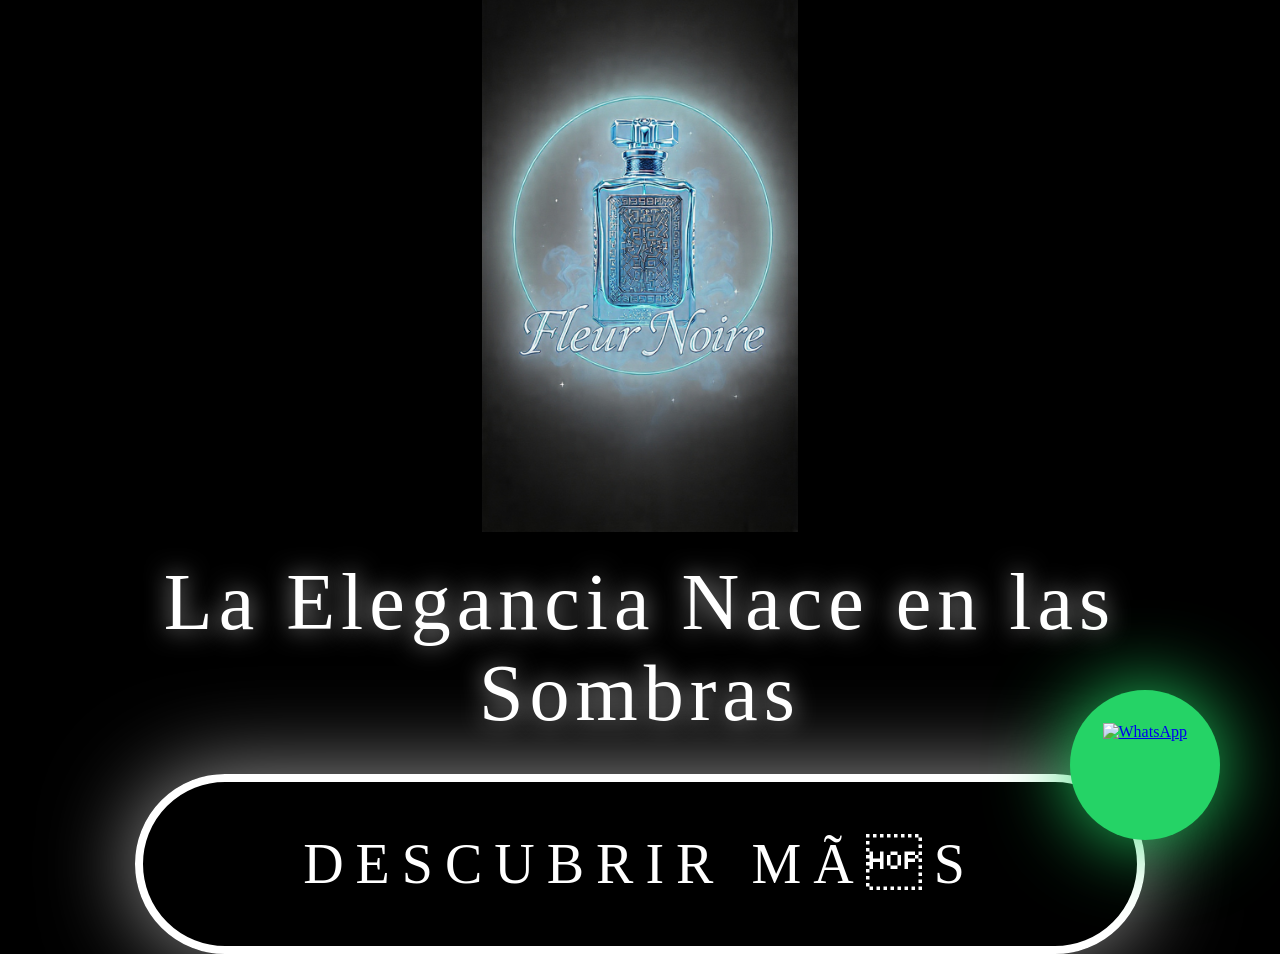
==== commit 94f3beb1: "index.html" ====
--- a/index.html
+++ b/index.html
@@ -5,7 +5,7 @@
   <meta charset="UFT-8">
   <link rel="icon" type="image/jpeg" href="favicon.jpeg">
   <style>
- * {
+* {
     margin: 0 !important;
     padding: 0 !important;
     box-sizing: border-box !important;
@@ -28,96 +28,97 @@
     justify-content: center !important;
     align-items: center !important;
     text-align: center !important;
-    padding: 30px !important;
+    padding: 20px !important;
 }
 
 .logo-glow {
-    max-width: 70vw !important;
+    max-width: 85vw !important;
     width: auto !important;
-    max-height: 55vh !important;
+    max-height: 65vh !important;
     height: auto !important;
-    margin: 0 auto 30px auto !important;
-    animation: flameo-pro 1.2s ease-in-out infinite alternate;
+    margin: 0 auto 25px auto !important;
+    animation: flameo-god 1s ease-in-out infinite alternate;
 }
 
-@keyframes flameo-pro {
+@keyframes flameo-god {
     0% { 
-        filter: drop-shadow(0 0 25px #00f2ff) 
-                drop-shadow(0 0 50px #00f2ff)
-                drop-shadow(0 0 75px #0099ff);
+        filter: drop-shadow(0 0 40px #00f2ff) 
+                drop-shadow(0 0 80px #00f2ff)
+                drop-shadow(0 0 120px #0099ff)
+                drop-shadow(0 0 160px #0066ff);
     }
     100% { 
-        filter: drop-shadow(0 0 45px #00f2ff) 
-                drop-shadow(0 0 90px #00f2ff)
-                drop-shadow(0 0 135px #0099ff);
+        filter: drop-shadow(0 0 70px #00f2ff) 
+                drop-shadow(0 0 140px #00f2ff)
+                drop-shadow(0 0 210px #0099ff)
+                drop-shadow(0 0 280px #0066ff);
     }
 }
 
 .hero-section h2 {
     color: #FFF !important;
-    font-size: 4rem !important;
-    margin-bottom: 40px !important;
-    text-shadow: 0 0 20px rgba(255,255,255,0.6) !important;
-    letter-spacing: 5px !important;
-    font-weight: 200 !important;
+    font-size: 5rem !important;
+    margin-bottom: 35px !important;
+    text-shadow: 0 0 25px rgba(255,255,255,0.7) !important;
+    letter-spacing: 6px !important;
+    font-weight: 100 !important;
     font-family: 'Georgia', serif !important;
 }
 
 .btn-descubrir {
     display: inline-block !important;
-    padding: 40px 140px !important;
+    padding: 50px 160px !important;
     background: transparent !important;
     color: #FFF !important;
-    border: 6px solid #FFF !important;
-    border-radius: 80px !important;
-    font-size: 2.8rem !important;
-    font-weight: 300 !important;
-    letter-spacing: 10px !important;
+    border: 8px solid #FFF !important;
+    border-radius: 100px !important;
+    font-size: 3.5rem !important;
+    font-weight: 200 !important;
+    letter-spacing: 12px !important;
     text-transform: uppercase !important;
     text-decoration: none !important;
     cursor: pointer !important;
     transition: all 0.3s ease !important;
-    box-shadow: 0 0 70px rgba(255, 255, 255, 0.5) !important;
+    box-shadow: 0 0 90px rgba(255, 255, 255, 0.6) !important;
 }
 
 .btn-descubrir:hover {
     background: #FFF !important;
     color: #000 !important;
-    box-shadow: 0 0 120px rgba(255, 255, 255, 1) !important;
-    transform: scale(1.05) !important;
+    box-shadow: 0 0 150px rgba(255, 255, 255, 1) !important;
+    transform: scale(1.08) !important;
 }
 
 .whatsapp-float {
     position: fixed !important;
-    width: 120px !important;
-    height: 120px !important;
-    bottom: 50px !important;
-    right: 50px !important;
+    width: 150px !important;
+    height: 150px !important;
+    bottom: 60px !important;
+    right: 60px !important;
     background-color: #25d366 !important;
     border-radius: 50% !important;
-    box-shadow: 0 0 60px rgba(37, 211, 102, 1) !important;
+    box-shadow: 0 0 80px rgba(37, 211, 102, 1) !important;
     z-index: 10000 !important;
     display: flex !important;
     align-items: center !important;
     justify-content: center !important;
-    animation: pulso-pro 1.5s infinite;
+    animation: pulso-god 1.2s infinite;
 }
 
-@keyframes pulso-pro {
+@keyframes pulso-god {
     0%, 100% { transform: scale(1); }
-    50% { transform: scale(1.12); }
+    50% { transform: scale(1.15); }
 }
 
 .whatsapp-float img {
-    width: 70px !important;
-    height: 70px !important;
+    width: 85px !important;
+    height: 85px !important;
 }
 
 .whatsapp-text {
     display: none !important;
 }
-    
-    </style>
+       </style>
  
     
 </head>
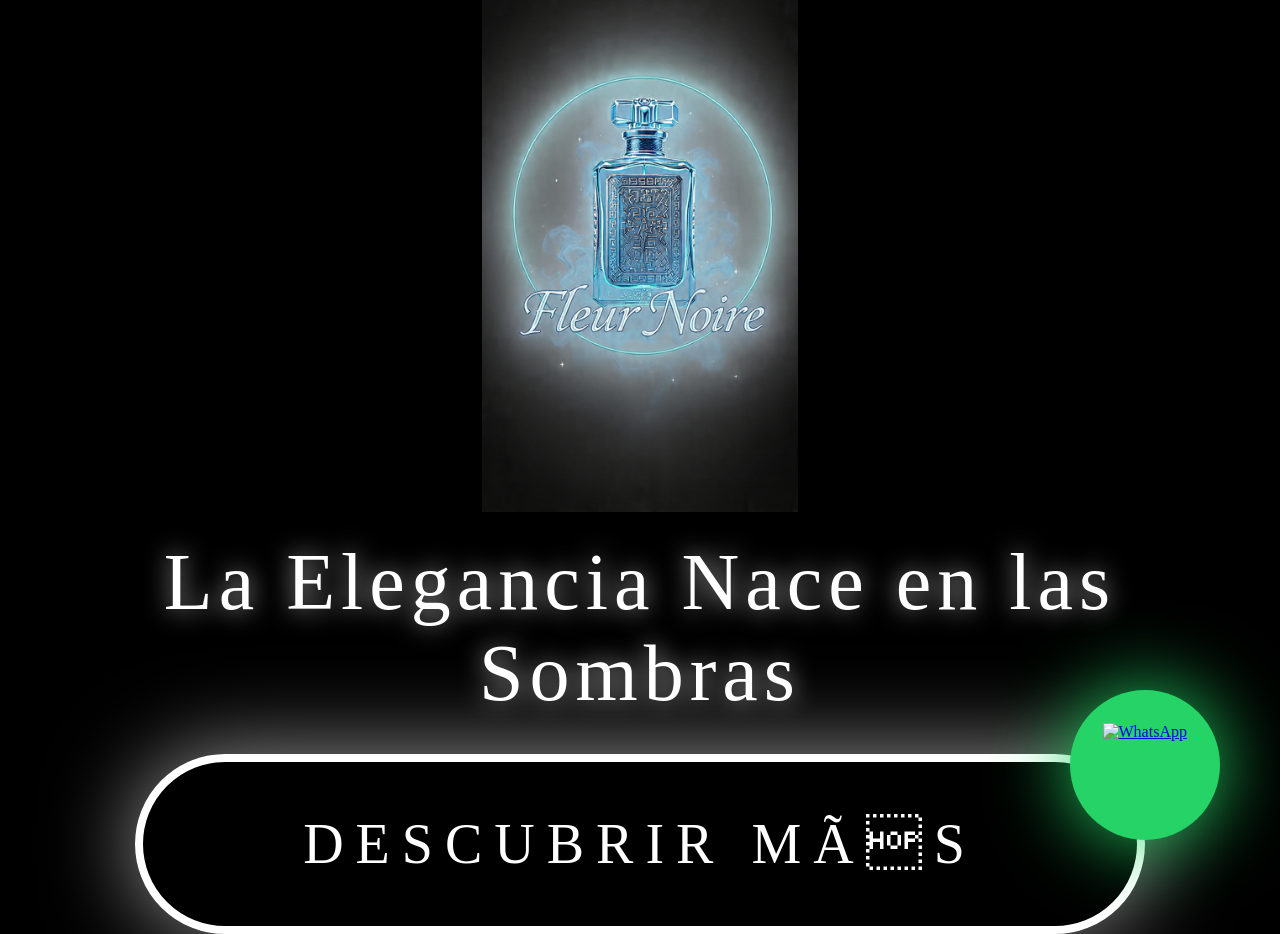
==== commit b6bc48fb: "index.html" ====
--- a/index.html
+++ b/index.html
@@ -31,6 +31,7 @@
     padding: 20px !important;
 }
 
+/* DESKTOP - GRANDE */
 .logo-glow {
     max-width: 85vw !important;
     width: auto !important;
@@ -44,14 +45,12 @@
     0% { 
         filter: drop-shadow(0 0 40px #00f2ff) 
                 drop-shadow(0 0 80px #00f2ff)
-                drop-shadow(0 0 120px #0099ff)
-                drop-shadow(0 0 160px #0066ff);
+                drop-shadow(0 0 120px #0099ff);
     }
     100% { 
         filter: drop-shadow(0 0 70px #00f2ff) 
                 drop-shadow(0 0 140px #00f2ff)
-                drop-shadow(0 0 210px #0099ff)
-                drop-shadow(0 0 280px #0066ff);
+                drop-shadow(0 0 210px #0099ff);
     }
 }
 
@@ -80,6 +79,7 @@
     cursor: pointer !important;
     transition: all 0.3s ease !important;
     box-shadow: 0 0 90px rgba(255, 255, 255, 0.6) !important;
+    margin-bottom: 40px !important;
 }
 
 .btn-descubrir:hover {
@@ -118,6 +118,55 @@
 .whatsapp-text {
     display: none !important;
 }
+
+@media (max-width: 768px) {
+    .logo-glow {
+        max-width: 95vw !important;
+        max-height: 45vh !important;
+        margin-bottom: 20px !important;
+    }
+    
+    .hero-section h2 {
+        font-size: 2.2rem !important;
+        margin-bottom: 25px !important;
+        letter-spacing: 2px !important;
+    }
+    
+    .btn-descubrir {
+        padding: 18px 40px !important;
+        font-size: 1.3rem !important;
+        border: 3px solid #FFF !important;
+        letter-spacing: 4px !important;
+        margin-bottom: 80px !important;
+    }
+    
+    .whatsapp-float {
+        width: 70px !important;
+        height: 70px !important;
+        bottom: 25px !important;
+        right: 25px !important;
+    }
+    
+    .whatsapp-float img {
+        width: 40px !important;
+        height: 40px !important;
+    }
+}
+
+@media (max-width: 480px) {
+    .hero-section h2 {
+        font-size: 1.8rem !important;
+    }
+    
+    .btn-descubrir {
+        padding: 15px 30px !important;
+        font-size: 1.1rem !important;
+        letter-spacing: 3px !important;
+    }
+}
+.whatsapp-text {
+    display: none !important;
+}
        </style>
  
     
